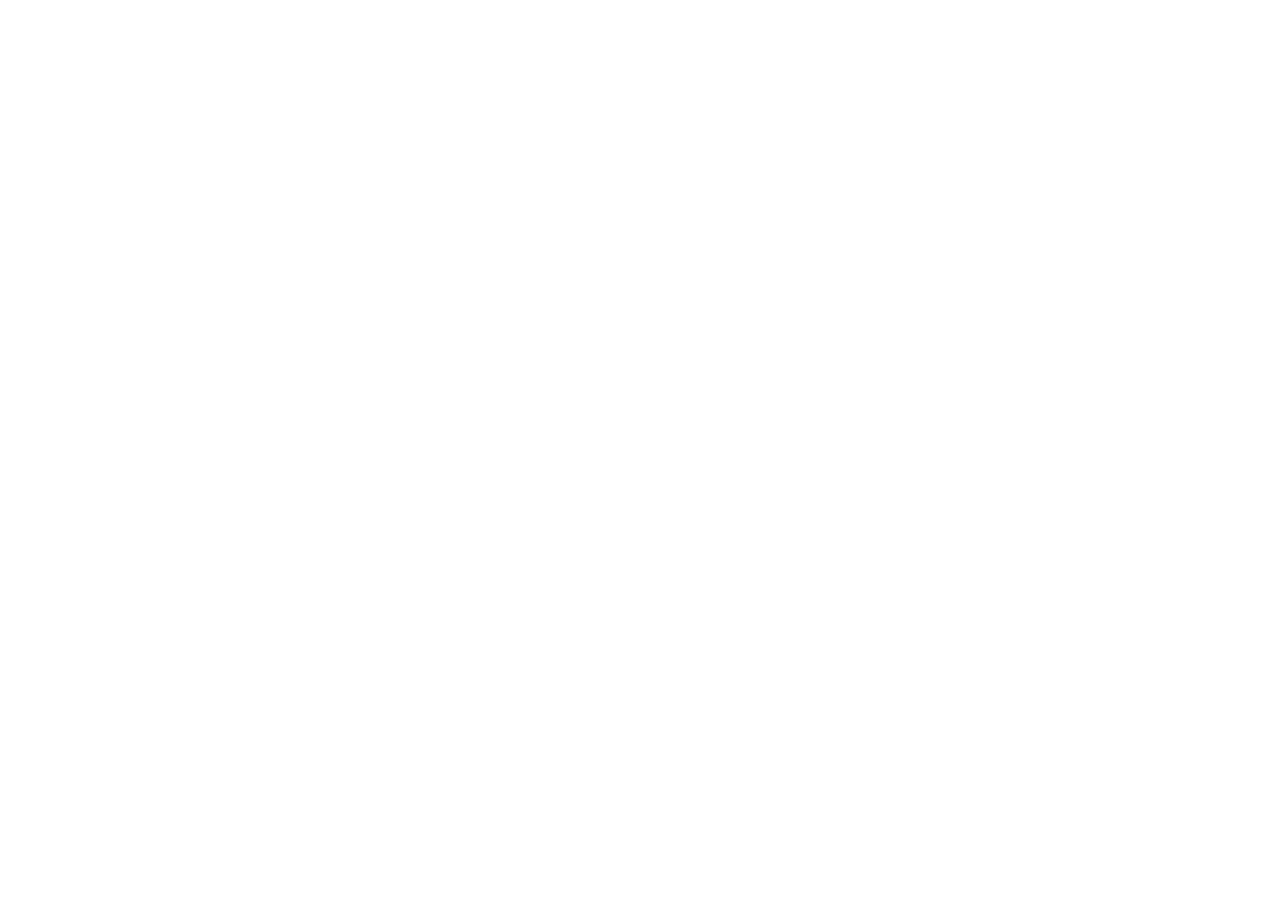
==== index.html @ e493aabe "criei o index" ====
<!DOCTYPE html>
<html lang="pt-br">
<head>
    <meta charset="UTF-8">
    <meta http-equiv="X-UA-Compatible" content="IE=edge">
    <meta name="viewport" content="width=device-width, initial-scale=1.0">
    <title>Projeto Redes Sociais</title>
    <link rel="shortcut icon" href="favicon.ico" type="image/x-icon">
</head>
<body>
    
</body>
</html>
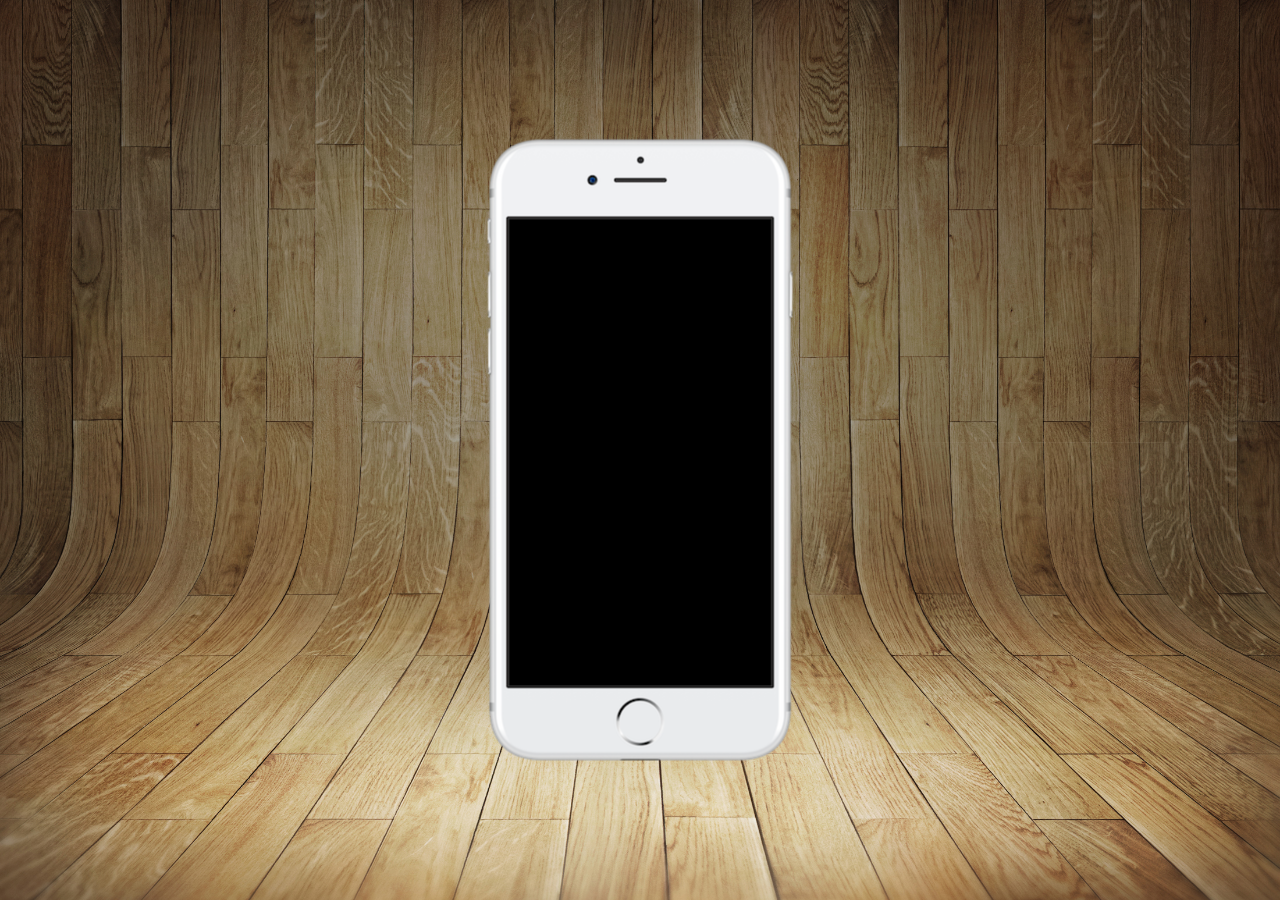
==== commit e25c4781: "inicio mini projeto" ====
--- a/index.html
+++ b/index.html
@@ -6,8 +6,16 @@
     <meta name="viewport" content="width=device-width, initial-scale=1.0">
     <title>Projeto Redes Sociais</title>
     <link rel="shortcut icon" href="favicon.ico" type="image/x-icon">
+    <link rel="stylesheet" href="estilos/style.css">
 </head>
 <body>
-    
+    <main>
+        <section id="telefone">
+
+        </section>
+        <section id="redes-sociais">
+
+        </section>
+    </main>
 </body>
 </html>--- a/estilos/style.css
+++ b/estilos/style.css
@@ -0,0 +1,35 @@
+@charset "UTF-8";
+
+* {
+    margin: 0;
+    padding: 0;
+    font-family: Arial, Helvetica, sans-serif;
+}
+
+html , body {
+    height: 100vh;
+    width: 100vw;
+    background-color: black;
+}
+
+body {
+    background: url(../imagens/fundo-madeira.jpg) no-repeat top center;
+    background-size: cover;
+    background-attachment: fixed;
+}
+
+main {
+    position: relative;
+    height: 100vh;
+}
+
+section#telefone {
+    position: absolute;
+    top: 50%;
+    left: 50%;
+    transform: translate(-50%, -50%);
+
+    height: 627px;
+    width: 311px;
+    background: url('../imagens/frame-iphone.png') no-repeat;
+}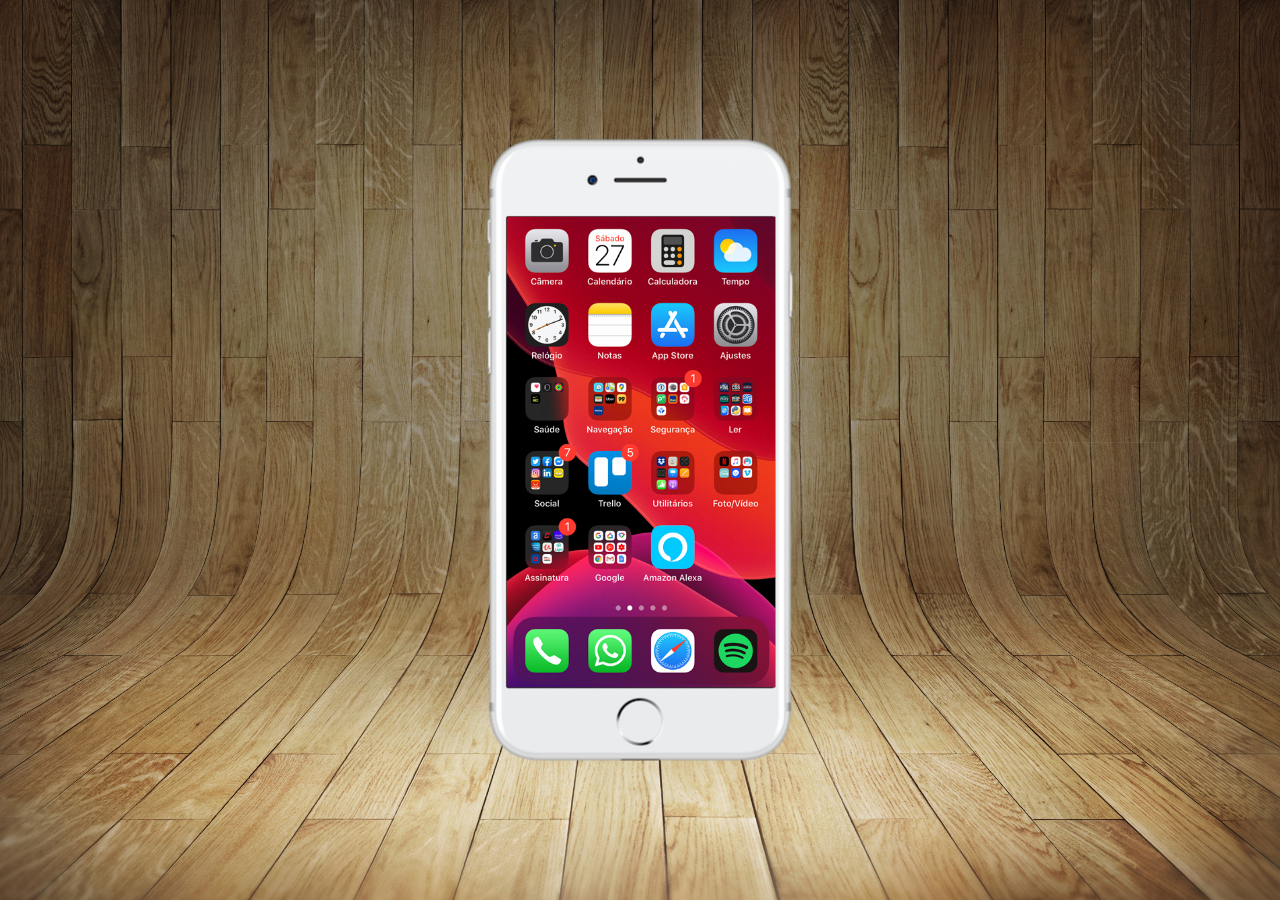
==== commit f8d24b35: "criei a tela home" ====
--- a/index.html
+++ b/index.html
@@ -11,7 +11,7 @@
 <body>
     <main>
         <section id="telefone">
-
+            <iframe src="home.html" id="tela" name="tela" frameborder="0"></iframe>
         </section>
         <section id="redes-sociais">
 
--- a/estilos/style.css
+++ b/estilos/style.css
@@ -32,4 +32,12 @@
     height: 627px;
     width: 311px;
     background: url('../imagens/frame-iphone.png') no-repeat;
+}
+
+iframe#tela {
+    position: relative;
+    top: 80px;
+    left: 22px;
+    width: 269px;
+    height: 471px;
 }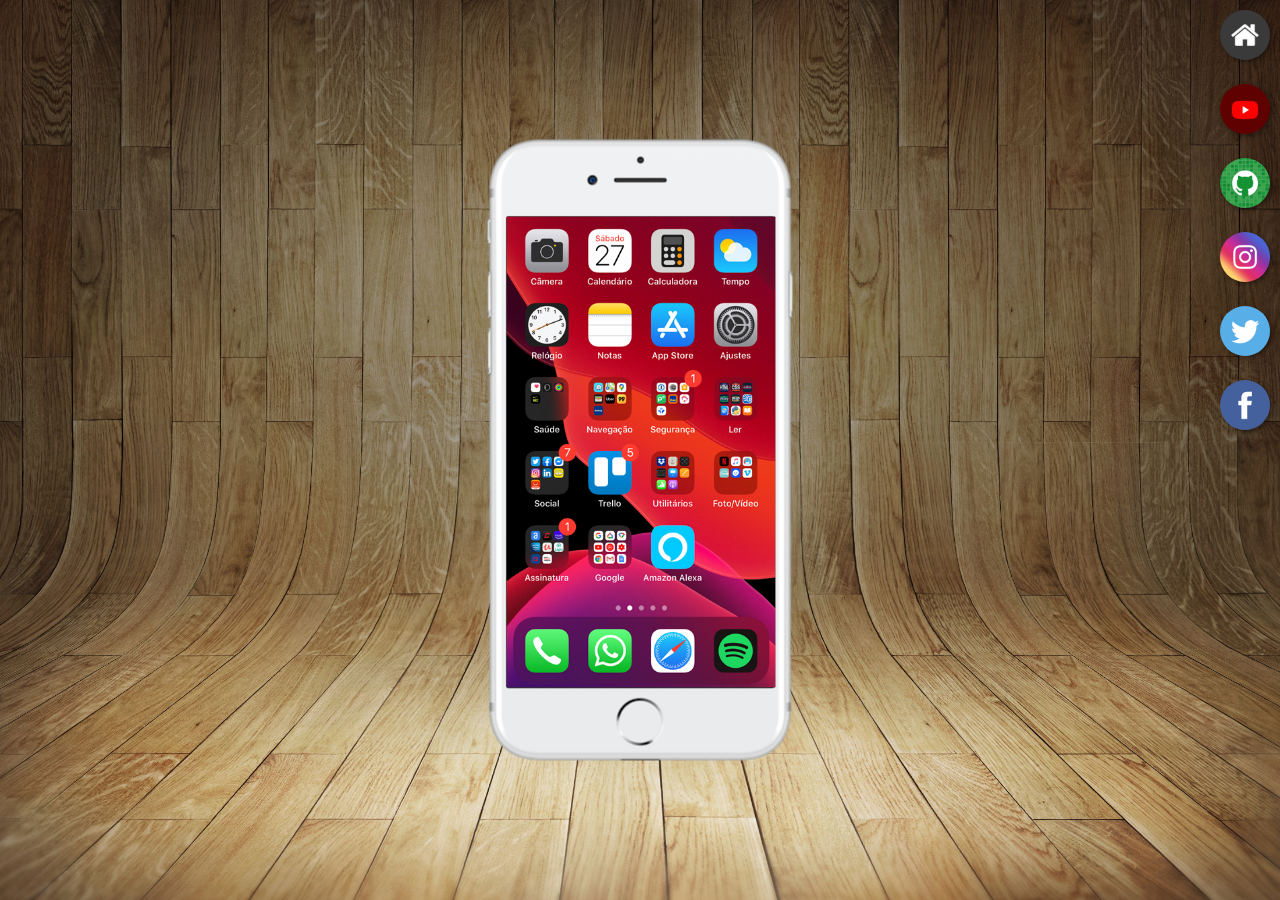
==== commit 5a8464a3: "botões na lateral" ====
--- a/index.html
+++ b/index.html
@@ -11,10 +11,17 @@
 <body>
     <main>
         <section id="telefone">
-            <iframe src="home.html" id="tela" name="tela" frameborder="0"></iframe>
+            <iframe src="home.html" id="tela" name="tela" frameborder="0">
+                Seu Navegador não é compativel com isso.
+            </iframe>
         </section>
         <section id="redes-sociais">
-
+            <a href="#" target="tela"><img src="imagens/logo-home.jpg" alt=""></a> <br>
+            <a href="#" target="tela"><img src="imagens/logo-youtube.jpg" alt=""></a> <br>
+            <a href="#" target="tela"><img src="imagens/logo-github.jpg" alt=""></a> <br>
+            <a href="#" target="tela"><img src="imagens/logo-instagram.jpg" alt=""></a> <br>
+            <a href="#" target="tela"><img src="imagens/logo-twitter.jpg" alt=""></a> <br>
+            <a href="#" target="tela"><img src="imagens/logo-facebook.jpg" alt=""></a>
         </section>
     </main>
 </body>
--- a/estilos/style.css
+++ b/estilos/style.css
@@ -40,4 +40,22 @@
     left: 22px;
     width: 269px;
     height: 471px;
+}
+
+section#redes-sociais {
+    text-align: right;
+}
+
+section#redes-sociais > a > img {
+    width: 50px;
+    height: 50px;
+    margin: 10px;
+    border-radius: 50%;
+    box-shadow: 2px 2px 5px rgba(0, 0, 0, 0.418);
+    box-sizing: border-box;
+}
+
+section#redes-sociais img:hover {
+    border: 2px solid rgba(255, 255, 255, 0.596);
+
 }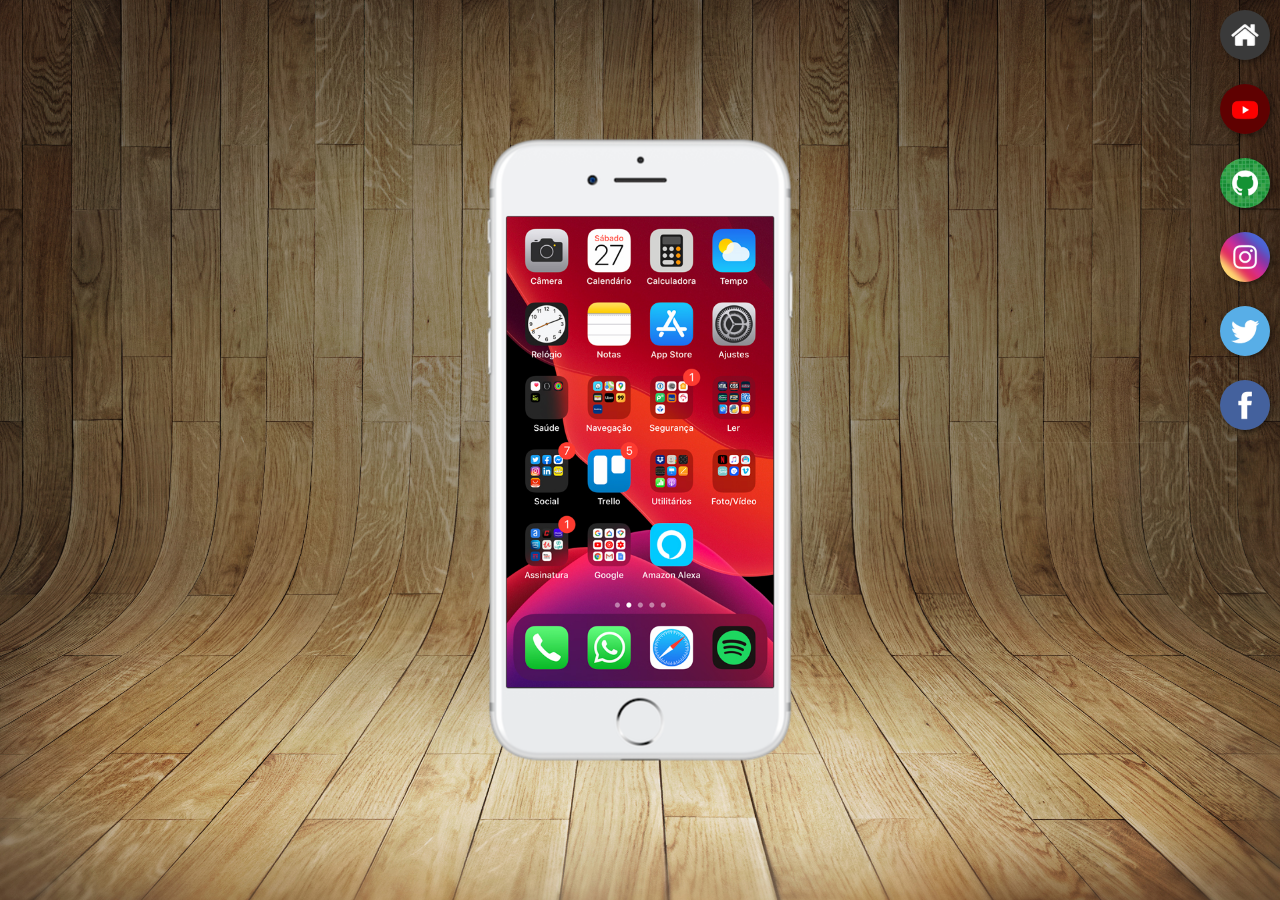
==== commit 22d7ad35: "terminei o desafio" ====
--- a/index.html
+++ b/index.html
@@ -16,12 +16,12 @@
             </iframe>
         </section>
         <section id="redes-sociais">
-            <a href="#" target="tela"><img src="imagens/logo-home.jpg" alt=""></a> <br>
-            <a href="#" target="tela"><img src="imagens/logo-youtube.jpg" alt=""></a> <br>
-            <a href="#" target="tela"><img src="imagens/logo-github.jpg" alt=""></a> <br>
-            <a href="#" target="tela"><img src="imagens/logo-instagram.jpg" alt=""></a> <br>
-            <a href="#" target="tela"><img src="imagens/logo-twitter.jpg" alt=""></a> <br>
-            <a href="#" target="tela"><img src="imagens/logo-facebook.jpg" alt=""></a>
+            <a href="home.html" target="tela"><img src="imagens/logo-home.jpg" alt=""></a> <br>
+            <a href="youtube.html" target="tela"><img src="imagens/logo-youtube.jpg" alt=""></a> <br>
+            <a href="github.html" target="tela"><img src="imagens/logo-github.jpg" alt=""></a> <br>
+            <a href="instagram.html" target="tela"><img src="imagens/logo-instagram.jpg" alt=""></a> <br>
+            <a href="twitter.html" target="tela"><img src="imagens/logo-twitter.jpg" alt=""></a> <br>
+            <a href="facebook.html" target="tela"><img src="imagens/logo-facebook.jpg" alt=""></a>
         </section>
     </main>
 </body>
--- a/estilos/style.css
+++ b/estilos/style.css
@@ -38,7 +38,7 @@
     position: relative;
     top: 80px;
     left: 22px;
-    width: 269px;
+    width: 267px;
     height: 471px;
 }
 
